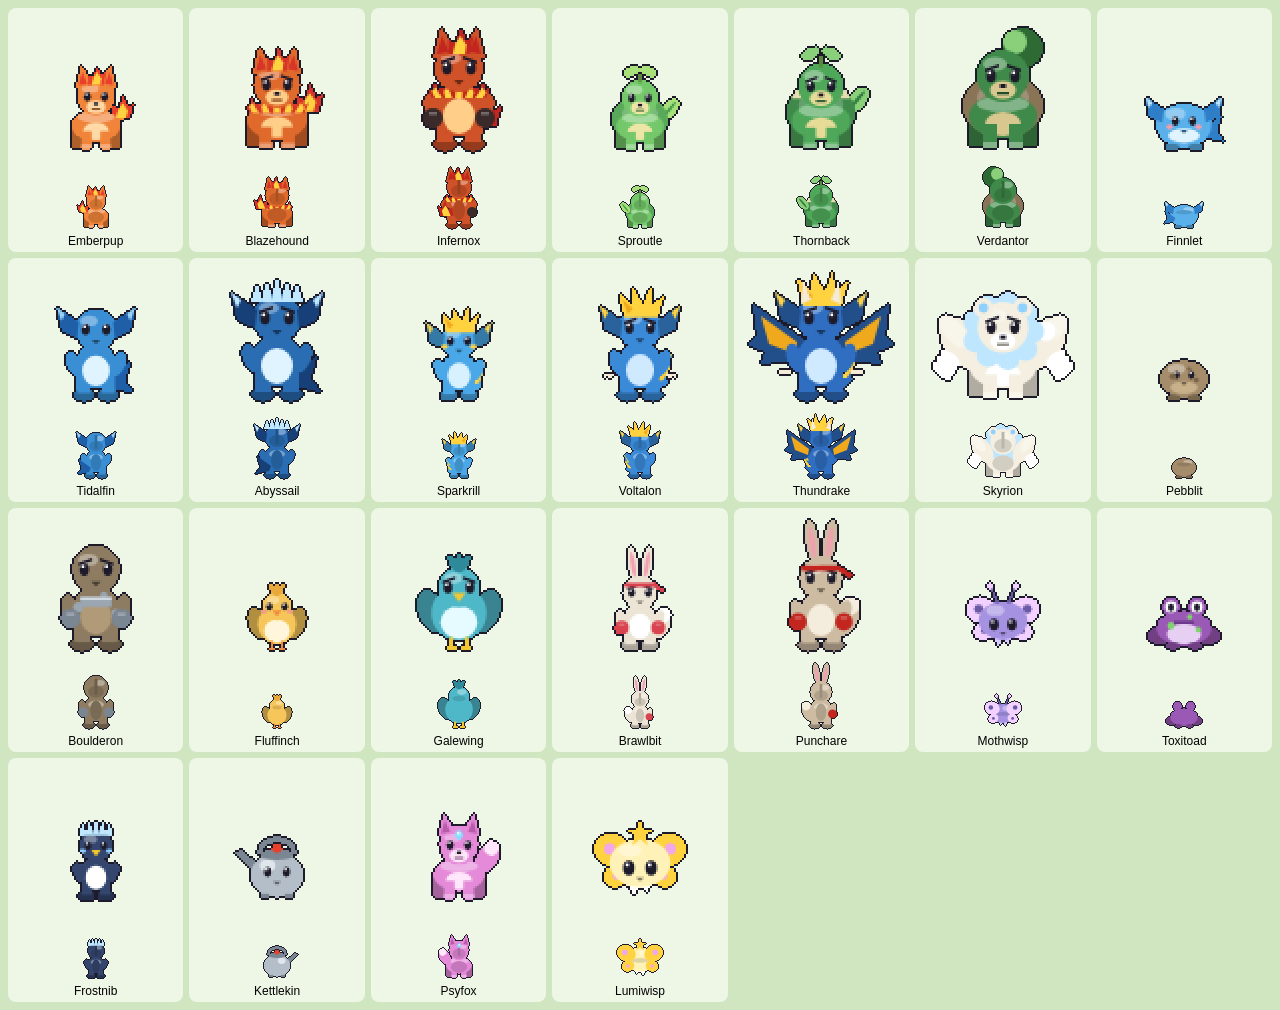
==== tools/monsters.html @ cbd7c71d "Phase 2: monsters, battles, catching, leveling and evolution - 25 monsters drawn as pixel art (front" ====
<!doctype html>
<meta charset="utf-8">
<title>Monster sheet</title>
<style>
  body { margin: 0; background: #cfe6c0; font: 12px sans-serif; }
  .grid { display: grid; grid-template-columns: repeat(7, 1fr); gap: 6px; padding: 8px; }
  .cell { background: #eef7e6; border-radius: 8px; text-align: center; padding: 4px; }
  canvas { image-rendering: pixelated; width: 152px; height: 144px; }
  .back { width: 76px; height: 72px; }
</style>
<div class="grid" id="g"></div>
<script type="module">
  import { MonsterArt } from '../js/monart.js';
  import { SPECIES } from '../js/data/monsters.js';
  const art = new MonsterArt();
  const g = document.getElementById('g');
  for (const id of Object.keys(SPECIES)) {
    const cell = document.createElement('div');
    cell.className = 'cell';
    const f = art.front(id), b = art.back(id);
    f.className = ''; b.className = 'back';
    cell.append(f, b, document.createElement('br'), SPECIES[id].name);
    g.appendChild(cell);
  }
  window.done = true;
</script>
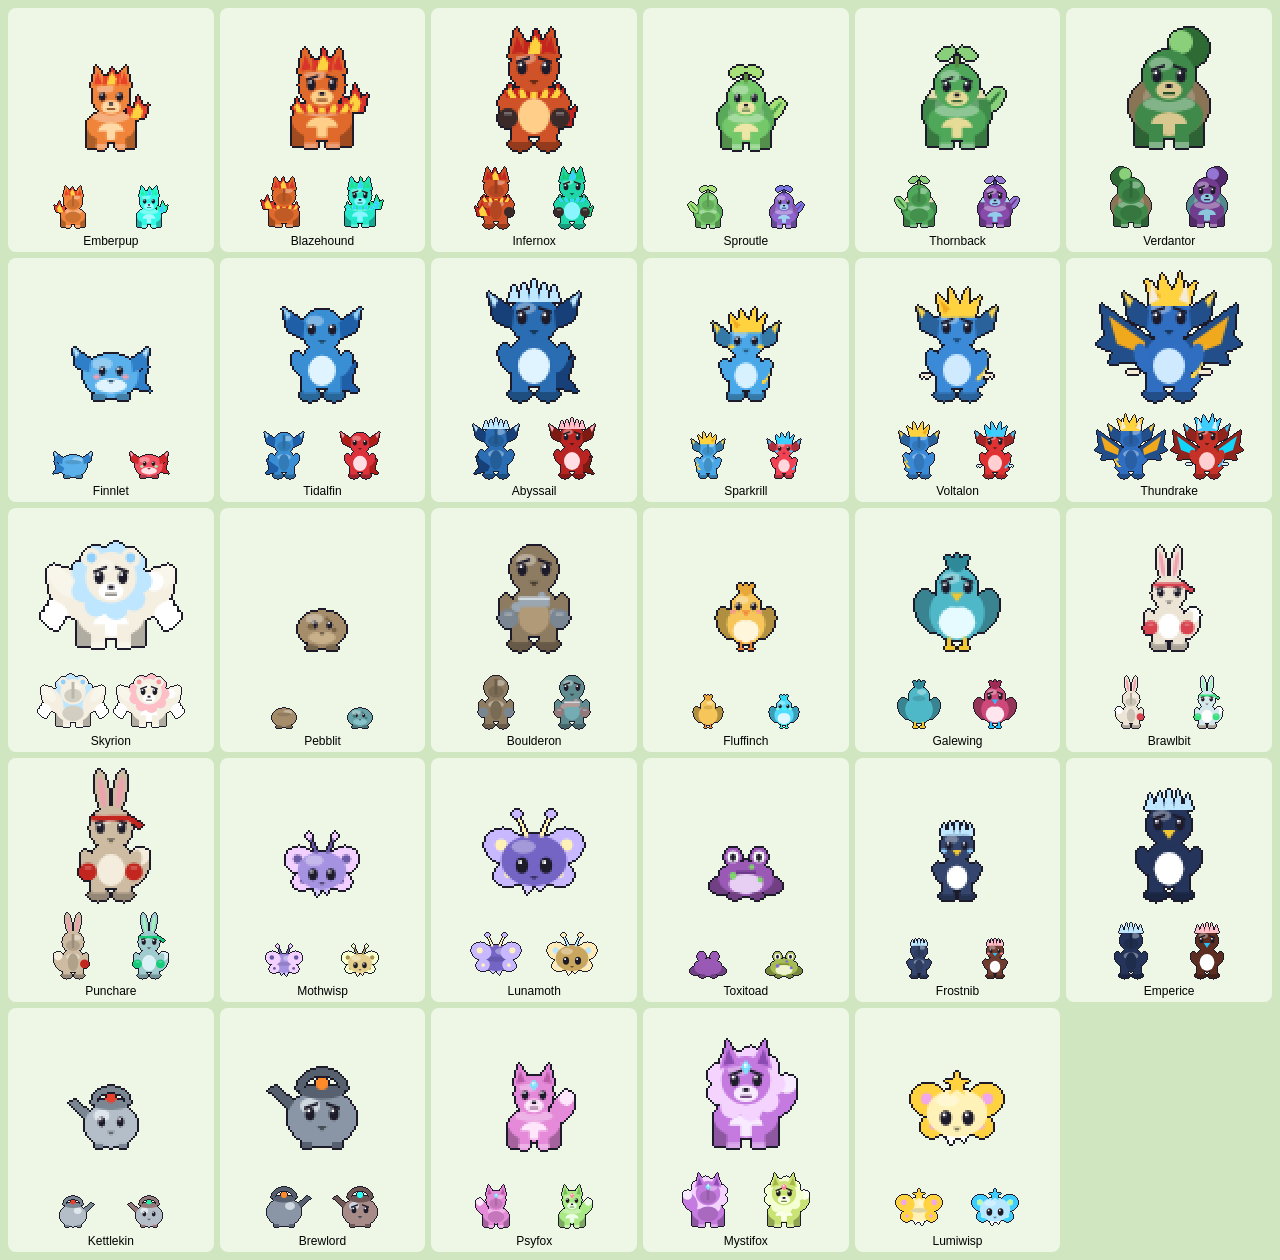
==== commit 2a94c972: "Phase 3: Monster Center, shop, PC box, Dex, trainers, items and Prism variants - Monster Center in M" ====
--- a/tools/monsters.html
+++ b/tools/monsters.html
@@ -3,7 +3,7 @@
 <title>Monster sheet</title>
 <style>
   body { margin: 0; background: #cfe6c0; font: 12px sans-serif; }
-  .grid { display: grid; grid-template-columns: repeat(7, 1fr); gap: 6px; padding: 8px; }
+  .grid { display: grid; grid-template-columns: repeat(6, 1fr); gap: 6px; padding: 8px; }
   .cell { background: #eef7e6; border-radius: 8px; text-align: center; padding: 4px; }
   canvas { image-rendering: pixelated; width: 152px; height: 144px; }
   .back { width: 76px; height: 72px; }
@@ -17,9 +17,9 @@
   for (const id of Object.keys(SPECIES)) {
     const cell = document.createElement('div');
     cell.className = 'cell';
-    const f = art.front(id), b = art.back(id);
-    f.className = ''; b.className = 'back';
-    cell.append(f, b, document.createElement('br'), SPECIES[id].name);
+    const f = art.front(id), b = art.back(id), pr = art.front(id, true);
+    f.className = ''; b.className = 'back'; pr.className = 'back';
+    cell.append(f, b, pr, document.createElement('br'), SPECIES[id].name);
     g.appendChild(cell);
   }
   window.done = true;
